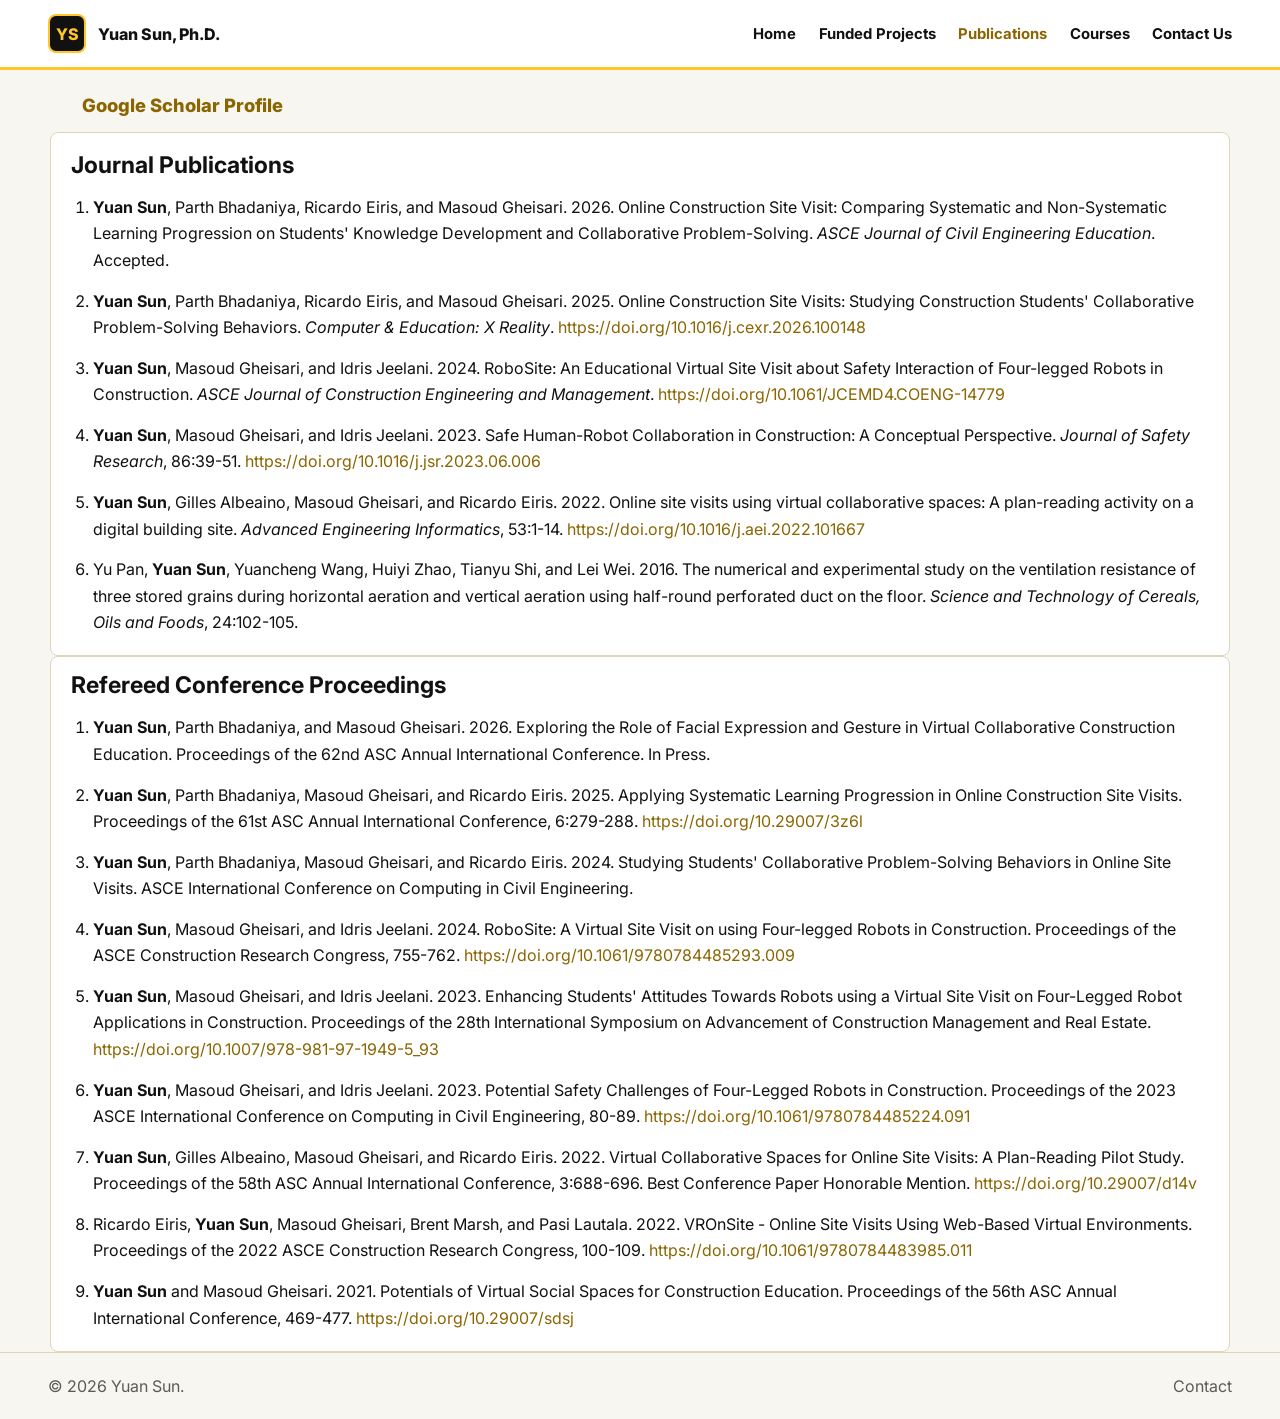
==== publications.html @ 4ef067db "Add files via upload" ====
<!doctype html>
<html lang="en">
  <head>
    <meta charset="utf-8">
    <meta name="viewport" content="width=device-width, initial-scale=1">
    <meta name="description" content="Publications by Yuan Sun, Ph.D.">
    <title>Yuan Sun, Ph.D. | Publications</title>
    <link rel="preconnect" href="https://fonts.googleapis.com">
    <link rel="preconnect" href="https://fonts.gstatic.com" crossorigin>
    <link href="https://fonts.googleapis.com/css2?family=Inter:wght@400;500;600;700;800&display=swap" rel="stylesheet">
    <link rel="stylesheet" href="styles.css">
  </head>
  <body>
    <header class="site-header">
      <a class="brand" href="index.html"><span class="brand-mark">YS</span><span>Yuan Sun, Ph.D.</span></a>
      <button class="menu-toggle" type="button" aria-label="Open navigation" aria-expanded="false"><span></span><span></span><span></span></button>
      <nav class="nav" aria-label="Primary navigation">
        <a href="index.html">Home</a>
        <a href="funded-projects.html">Funded Projects</a>
        <a class="active" href="publications.html">Publications</a>
        <a href="courses.html">Courses</a>
        <a href="contact.html">Contact Us</a>
      </nav>
    </header>

    <main class="page">
      <section class="publication-top">
        <a href="https://scholar.google.com/citations?user=ZSVhJ6EAAAAJ&hl=EN" target="_blank" rel="noreferrer">Google Scholar Profile</a>
      </section>

      <section class="section publication-section">
        <h2>Journal Publications</h2>
        <ol class="publication-list">
          <li><strong>Yuan Sun</strong>, Parth Bhadaniya, Ricardo Eiris, and Masoud Gheisari. 2026. Online Construction Site Visit: Comparing Systematic and Non-Systematic Learning Progression on Students' Knowledge Development and Collaborative Problem-Solving. <em>ASCE Journal of Civil Engineering Education</em>. Accepted.</li>
          <li><strong>Yuan Sun</strong>, Parth Bhadaniya, Ricardo Eiris, and Masoud Gheisari. 2025. Online Construction Site Visits: Studying Construction Students' Collaborative Problem-Solving Behaviors. <em>Computer &amp; Education: X Reality</em>. <a href="https://doi.org/10.1016/j.cexr.2026.100148" target="_blank" rel="noreferrer">https://doi.org/10.1016/j.cexr.2026.100148</a></li>
          <li><strong>Yuan Sun</strong>, Masoud Gheisari, and Idris Jeelani. 2024. RoboSite: An Educational Virtual Site Visit about Safety Interaction of Four-legged Robots in Construction. <em>ASCE Journal of Construction Engineering and Management</em>. <a href="https://doi.org/10.1061/JCEMD4.COENG-14779" target="_blank" rel="noreferrer">https://doi.org/10.1061/JCEMD4.COENG-14779</a></li>
          <li><strong>Yuan Sun</strong>, Masoud Gheisari, and Idris Jeelani. 2023. Safe Human-Robot Collaboration in Construction: A Conceptual Perspective. <em>Journal of Safety Research</em>, 86:39-51. <a href="https://doi.org/10.1016/j.jsr.2023.06.006" target="_blank" rel="noreferrer">https://doi.org/10.1016/j.jsr.2023.06.006</a></li>
          <li><strong>Yuan Sun</strong>, Gilles Albeaino, Masoud Gheisari, and Ricardo Eiris. 2022. Online site visits using virtual collaborative spaces: A plan-reading activity on a digital building site. <em>Advanced Engineering Informatics</em>, 53:1-14. <a href="https://doi.org/10.1016/j.aei.2022.101667" target="_blank" rel="noreferrer">https://doi.org/10.1016/j.aei.2022.101667</a></li>
          <li>Yu Pan, <strong>Yuan Sun</strong>, Yuancheng Wang, Huiyi Zhao, Tianyu Shi, and Lei Wei. 2016. The numerical and experimental study on the ventilation resistance of three stored grains during horizontal aeration and vertical aeration using half-round perforated duct on the floor. <em>Science and Technology of Cereals, Oils and Foods</em>, 24:102-105.</li>
        </ol>
      </section>

      <section class="section publication-section">
        <h2>Refereed Conference Proceedings</h2>
        <ol class="publication-list">
          <li><strong>Yuan Sun</strong>, Parth Bhadaniya, and Masoud Gheisari. 2026. Exploring the Role of Facial Expression and Gesture in Virtual Collaborative Construction Education. Proceedings of the 62nd ASC Annual International Conference. In Press.</li>
          <li><strong>Yuan Sun</strong>, Parth Bhadaniya, Masoud Gheisari, and Ricardo Eiris. 2025. Applying Systematic Learning Progression in Online Construction Site Visits. Proceedings of the 61st ASC Annual International Conference, 6:279-288. <a href="https://doi.org/10.29007/3z6l" target="_blank" rel="noreferrer">https://doi.org/10.29007/3z6l</a></li>
          <li><strong>Yuan Sun</strong>, Parth Bhadaniya, Masoud Gheisari, and Ricardo Eiris. 2024. Studying Students' Collaborative Problem-Solving Behaviors in Online Site Visits. ASCE International Conference on Computing in Civil Engineering.</li>
          <li><strong>Yuan Sun</strong>, Masoud Gheisari, and Idris Jeelani. 2024. RoboSite: A Virtual Site Visit on using Four-legged Robots in Construction. Proceedings of the ASCE Construction Research Congress, 755-762. <a href="https://doi.org/10.1061/9780784485293.009" target="_blank" rel="noreferrer">https://doi.org/10.1061/9780784485293.009</a></li>
          <li><strong>Yuan Sun</strong>, Masoud Gheisari, and Idris Jeelani. 2023. Enhancing Students' Attitudes Towards Robots using a Virtual Site Visit on Four-Legged Robot Applications in Construction. Proceedings of the 28th International Symposium on Advancement of Construction Management and Real Estate. <a href="https://doi.org/10.1007/978-981-97-1949-5_93" target="_blank" rel="noreferrer">https://doi.org/10.1007/978-981-97-1949-5_93</a></li>
          <li><strong>Yuan Sun</strong>, Masoud Gheisari, and Idris Jeelani. 2023. Potential Safety Challenges of Four-Legged Robots in Construction. Proceedings of the 2023 ASCE International Conference on Computing in Civil Engineering, 80-89. <a href="https://doi.org/10.1061/9780784485224.091" target="_blank" rel="noreferrer">https://doi.org/10.1061/9780784485224.091</a></li>
          <li><strong>Yuan Sun</strong>, Gilles Albeaino, Masoud Gheisari, and Ricardo Eiris. 2022. Virtual Collaborative Spaces for Online Site Visits: A Plan-Reading Pilot Study. Proceedings of the 58th ASC Annual International Conference, 3:688-696. Best Conference Paper Honorable Mention. <a href="https://doi.org/10.29007/d14v" target="_blank" rel="noreferrer">https://doi.org/10.29007/d14v</a></li>
          <li>Ricardo Eiris, <strong>Yuan Sun</strong>, Masoud Gheisari, Brent Marsh, and Pasi Lautala. 2022. VROnSite - Online Site Visits Using Web-Based Virtual Environments. Proceedings of the 2022 ASCE Construction Research Congress, 100-109. <a href="https://doi.org/10.1061/9780784483985.011" target="_blank" rel="noreferrer">https://doi.org/10.1061/9780784483985.011</a></li>
          <li><strong>Yuan Sun</strong> and Masoud Gheisari. 2021. Potentials of Virtual Social Spaces for Construction Education. Proceedings of the 56th ASC Annual International Conference, 469-477. <a href="https://doi.org/10.29007/sdsj" target="_blank" rel="noreferrer">https://doi.org/10.29007/sdsj</a></li>
        </ol>
      </section>
    </main>

    <footer class="site-footer"><p>&copy; <span id="year"></span> Yuan Sun.</p><a href="contact.html">Contact</a></footer>
    <script src="script.js"></script>
  </body>
</html>
---- styles.css ----
:root {
  --bg: #f7f6f0;
  --surface: #ffffff;
  --surface-soft: #f0ead4;
  --text: #111111;
  --muted: #5d5b52;
  --line: #ded6b9;
  --accent: #ffc629;
  --accent-dark: #8a6500;
  --gold: #ffc629;
  --black: #111111;
  --shadow: 0 22px 54px rgba(17, 17, 17, 0.13);
}

* {
  box-sizing: border-box;
}

html {
  scroll-behavior: smooth;
}

body {
  margin: 0;
  background: var(--bg);
  color: var(--text);
  font-family: Inter, system-ui, -apple-system, BlinkMacSystemFont, "Segoe UI", sans-serif;
  letter-spacing: 0;
}

a {
  color: inherit;
  text-decoration: none;
}

a:hover,
.nav a.active,
.page-header a,
.publication-list a,
.contact-card a {
  color: var(--accent-dark);
}

.site-header {
  align-items: center;
  background: rgba(255, 255, 255, 0.96);
  border-bottom: 3px solid var(--gold);
  display: grid;
  gap: 1rem;
  grid-template-columns: auto 1fr;
  left: 0;
  padding: 0.9rem clamp(1rem, 4vw, 3rem);
  position: sticky;
  right: 0;
  top: 0;
  z-index: 20;
}

.brand,
.nav,
.hero-actions,
.profile-links,
.site-footer {
  align-items: center;
  display: flex;
}

.brand {
  gap: 0.7rem;
  font-weight: 800;
}

.brand-mark,
.avatar {
  align-items: center;
  background: var(--black);
  border: 2px solid var(--gold);
  border-radius: 8px;
  color: var(--gold);
  display: grid;
  font-weight: 800;
  height: 2.4rem;
  justify-content: center;
  width: 2.4rem;
}

.nav {
  color: var(--black);
  font-size: 0.93rem;
  font-weight: 700;
  gap: clamp(0.75rem, 2vw, 1.4rem);
  justify-content: flex-end;
}

.menu-toggle {
  background: var(--surface);
  border: 1px solid var(--line);
  border-radius: 8px;
  display: none;
  height: 2.5rem;
  justify-self: end;
  padding: 0.55rem;
  width: 2.5rem;
}

.menu-toggle span {
  background: var(--text);
  display: block;
  height: 2px;
  margin: 4px 0;
  width: 100%;
}

.hero,
.page-header,
.section {
  margin-inline: auto;
  max-width: 1180px;
  padding: clamp(2.5rem, 6vw, 5rem) clamp(1rem, 4vw, 2rem);
}

.page-first {
  padding-top: clamp(2rem, 5vw, 4rem);
}

.hero {
  align-items: center;
  display: grid;
  background:
    linear-gradient(110deg, rgba(255, 198, 41, 0.18), transparent 42%),
    linear-gradient(180deg, #ffffff, var(--bg));
  gap: clamp(2rem, 6vw, 5rem);
  grid-template-columns: minmax(0, 1.12fr) minmax(290px, 0.68fr);
  min-height: 0;
  padding-bottom: clamp(1.5rem, 3vw, 2.5rem);
}

.page {
  min-height: calc(100vh - 8rem);
}

.page-header {
  max-width: none;
  padding-bottom: clamp(0.9rem, 2vw, 1.5rem);
  padding-top: clamp(1.7rem, 4vw, 3rem);
}

.page-header > * {
  margin-left: auto;
  margin-right: auto;
  max-width: 1180px;
}

.page-header p:last-child {
  color: var(--muted);
  font-size: 1rem;
  max-width: 780px;
}

.eyebrow {
  color: var(--accent-dark);
  font-size: 0.78rem;
  font-weight: 800;
  letter-spacing: 0.13em;
  margin: 0 0 0.9rem;
  text-transform: uppercase;
}

h1,
h2,
h3,
p {
  margin-top: 0;
}

h1 {
  font-size: clamp(2.35rem, 5vw, 4.25rem);
  line-height: 1;
  margin-bottom: 1.1rem;
}

.page-header h1 {
  font-size: clamp(1.65rem, 3vw, 2.45rem);
}

h2 {
  font-size: clamp(1.55rem, 3vw, 3rem);
  line-height: 1.08;
  margin-bottom: 1rem;
}

h3 {
  font-size: 1.12rem;
  line-height: 1.25;
  margin-bottom: 0.5rem;
}

p,
li,
dd,
td,
th {
  line-height: 1.65;
}

.hero-title {
  color: var(--black);
  font-size: clamp(1.1rem, 2vw, 1.35rem);
  font-weight: 800;
  margin-bottom: 0.25rem;
}

.hero-text {
  color: var(--muted);
  font-size: 1.12rem;
  max-width: 44rem;
}

.research-interests {
  border-left: 4px solid var(--gold);
  margin-top: 1.4rem;
  max-width: 48rem;
  padding-left: 1rem;
}

.research-interests h2 {
  font-size: 1rem;
  letter-spacing: 0.08em;
  margin-bottom: 0.55rem;
  text-transform: uppercase;
}

.research-interests ul {
  color: var(--muted);
  display: grid;
  gap: 0.25rem;
  margin: 0;
  padding-left: 1.1rem;
}

.hero-actions {
  flex-wrap: wrap;
  gap: 0.8rem;
  margin-top: 2rem;
}

.profile-links {
  flex-wrap: wrap;
  gap: 0.65rem;
  margin-top: 1.6rem;
}

.profile-link {
  align-items: center;
  border-radius: 999px;
  display: inline-flex;
  height: 2.35rem;
  justify-content: center;
  width: 2.35rem;
}

.profile-link span {
  align-items: center;
  border-radius: 999px;
  color: #ffffff;
  display: grid;
  font-family: Arial, Helvetica, sans-serif;
  font-size: 1rem;
  font-weight: 800;
  height: 2.35rem;
  justify-content: center;
  line-height: 1;
  min-width: 2.35rem;
  text-transform: none;
}

.profile-link strong {
  clip: rect(0 0 0 0);
  clip-path: inset(50%);
  height: 1px;
  overflow: hidden;
  position: absolute;
  white-space: nowrap;
  width: 1px;
}

.profile-link.scholar span {
  background: #4285f4;
  font-family: Georgia, "Times New Roman", serif;
  font-size: 1.35rem;
  font-weight: 700;
  position: relative;
}

.profile-link.scholar span::after {
  content: "+";
  font-family: Arial, Helvetica, sans-serif;
  font-size: 0.75rem;
  font-weight: 800;
  position: absolute;
  right: 0.47rem;
  top: 0.48rem;
}

.profile-link.linkedin span {
  background: #5b5b5b;
  font-size: 0.98rem;
}

.profile-link.orcid span {
  background: #a6ce39;
  color: #ffffff;
  font-size: 1rem;
}

.profile-link.researchgate span {
  background: #00ccbb;
  color: #ffffff;
  font-family: Georgia, "Times New Roman", serif;
  font-size: 1.1rem;
  position: relative;
}

.profile-link.researchgate sup {
  font-family: Arial, Helvetica, sans-serif;
  font-size: 0.48rem;
  margin-left: 0.02rem;
  position: relative;
  top: -0.35rem;
}

.button {
  border-radius: 8px;
  display: inline-flex;
  font-weight: 800;
  justify-content: center;
  min-height: 2.9rem;
  padding: 0.85rem 1rem;
}

.button.primary {
  background: var(--black);
  color: var(--gold);
}

.button.secondary {
  background: var(--surface);
  border: 1px solid var(--line);
}

.profile-card,
.person-card,
.course-list article,
.contact-card,
.publication-section,
.table-wrap {
  background: var(--surface);
  border: 1px solid var(--line);
  border-radius: 8px;
}

.feature-grid article {
  border-radius: 8px;
}

.profile-card {
  box-shadow: var(--shadow);
  padding: 1.15rem;
}

.profile-photo {
  aspect-ratio: 1.08;
  border-radius: 8px;
  display: block;
  object-fit: cover;
  object-position: center top;
  width: 100%;
}

.facts {
  margin: 1.15rem 0 0;
}

.facts div {
  border-top: 1px solid var(--line);
  padding: 0.9rem 0;
}

.facts div:last-child {
  padding-bottom: 0;
}

dt,
.tag,
.role,
.time {
  color: var(--muted);
  font-size: 0.78rem;
  font-weight: 800;
  letter-spacing: 0.08em;
  text-transform: uppercase;
}

dd {
  margin: 0.2rem 0 0;
}

.feature-grid,
.timeline,
.course-list {
  display: grid;
  gap: 1rem;
}

.feature-grid {
  grid-template-columns: repeat(3, minmax(0, 1fr));
}

.feature-grid.two {
  grid-template-columns: repeat(2, minmax(0, 1fr));
}

.feature-grid.one {
  grid-template-columns: minmax(0, 1fr);
}

.feature-grid article,
.course-list article,
.person-card,
.publication-section,
.contact-card {
  padding: 1.25rem;
}

.feature-grid p,
.section-heading p,
.project-row p,
.course-list p,
.person-card p,
.contact-card span,
.timeline p {
  color: var(--muted);
}

.two-column {
  display: grid;
  gap: clamp(2rem, 6vw, 5rem);
  grid-template-columns: 0.42fr 1fr;
}

.compact {
  padding-top: 0;
}

.credentials-section {
  display: grid;
  gap: clamp(2rem, 5vw, 4rem);
  grid-template-columns: minmax(0, 1.1fr) minmax(280px, 0.9fr);
  max-width: 1180px;
}

.credentials-section h2 {
  border-left: 4px solid var(--gold);
  font-size: 1rem;
  letter-spacing: 0.08em;
  margin-bottom: 0.55rem;
  padding-left: 1rem;
  text-transform: uppercase;
}

.section-heading {
  max-width: 34rem;
}

.section-heading.wide {
  max-width: 780px;
}

.person-card {
  display: grid;
  gap: 1rem;
  grid-template-columns: auto 1fr;
}

.person-card.featured {
  border-color: var(--gold);
}

.avatar {
  background: var(--surface-soft);
  color: var(--black);
}

.avatar-photo {
  border-radius: 8px;
  height: 5rem;
  object-fit: cover;
  object-position: center top;
  width: 5rem;
}

.timeline article,
.project-row {
  border-bottom: 1px solid var(--line);
  padding: 1.1rem 0;
}

.education-list {
  display: grid;
  gap: 0;
  padding-left: 1.25rem;
}

.certification-list {
  color: var(--muted);
  display: grid;
  gap: 0.65rem;
  margin: 0;
  padding-left: 2.1rem;
}

.certification-list li {
  line-height: 1.45;
}

.education-list article {
  border-bottom: 1px solid var(--line);
  padding: 0.5rem 0;
}

.education-list article:last-child {
  border-bottom: 0;
}

.education-list h3 {
  font-size: 1rem;
  margin-bottom: 0.1rem;
}

.education-list p {
  color: var(--muted);
  font-size: 0.95rem;
  margin-bottom: 0;
}

.timeline article:first-child,
.project-row:first-child {
  padding-top: 0;
}

.timeline article:last-child,
.project-row:last-child {
  border-bottom: 0;
  padding-bottom: 0;
}

.project-list {
  background: var(--surface);
  border: 1px solid var(--line);
  border-radius: 8px;
  padding: 1.25rem;
}

.project-row {
  align-items: start;
  display: grid;
  gap: 1rem;
  grid-template-columns: 220px 1fr;
}

.funding-logo {
  align-items: center;
  border-radius: 8px;
  display: grid;
  min-height: 7rem;
  padding: 1rem;
}

.funding-logo span {
  font-size: 2.3rem;
  font-weight: 800;
  line-height: 1;
}

.funding-logo small {
  display: block;
  font-size: 0.76rem;
  font-weight: 800;
  line-height: 1.25;
  text-transform: uppercase;
}

.usm-logo {
  background: var(--black);
  color: var(--gold);
}

.cpwr-logo {
  background: #ffffff;
  border: 3px solid #1f5f99;
  color: #1f5f99;
}

.cpwr-logo img {
  display: block;
  max-height: 4.5rem;
  max-width: 100%;
  object-fit: contain;
}

.project-meta {
  color: var(--muted);
  display: grid;
  gap: 0.2rem;
  margin: 1rem 0 0;
  padding-left: 1.1rem;
}

.publication-section + .publication-section {
  padding-top: 1rem;
}

.publication-section h2 {
  font-size: clamp(1.12rem, 1.8vw, 1.55rem);
}

.publication-top {
  margin-inline: auto;
  max-width: 1180px;
  padding: 1.5rem clamp(1rem, 4vw, 2rem) 1rem;
}

.publication-top a {
  color: var(--accent-dark);
  font-size: 1.15rem;
  font-weight: 800;
}

.publication-list {
  display: grid;
  gap: 0.9rem;
  margin: 1rem 0 0;
  padding-left: 1.4rem;
}

.table-wrap {
  overflow-x: auto;
}

.page-header + .section {
  padding-top: 0.6rem;
}

table {
  border-collapse: collapse;
  min-width: 0;
  table-layout: fixed;
  width: 100%;
}

th,
td {
  border-bottom: 1px solid var(--line);
  padding: 0.75rem 1rem;
  text-align: left;
  vertical-align: top;
}

th {
  color: var(--black);
  font-size: 0.82rem;
  letter-spacing: 0.08em;
  text-transform: uppercase;
}

tr:last-child td {
  border-bottom: 0;
}

.contact-layout {
  align-items: start;
  display: grid;
  gap: 2rem;
  grid-template-columns: minmax(260px, 0.5fr) 1fr;
}

.contact-layout.section {
  padding-top: 1.2rem;
}

.map-frame {
  border: 1px solid var(--line);
  border-radius: 8px;
  box-shadow: var(--shadow);
  min-height: 360px;
  width: 100%;
}

.contact-card {
  display: grid;
  gap: 1rem;
}

.contact-card a {
  font-weight: 800;
}

.contact-card span {
  color: var(--muted);
  display: block;
  font-size: 0.78rem;
  font-weight: 800;
  letter-spacing: 0.08em;
  margin-bottom: 0.25rem;
  text-transform: uppercase;
}

.contact-card p {
  margin-bottom: 0;
}

.site-footer {
  border-top: 1px solid var(--line);
  color: var(--muted);
  gap: 1rem;
  justify-content: space-between;
  padding: 1.25rem clamp(1rem, 4vw, 3rem);
}

.site-footer p {
  margin: 0;
}

@media (max-width: 980px) {
  .site-header {
    grid-template-columns: 1fr auto;
  }

  .menu-toggle {
    display: block;
  }

  .nav {
    display: none;
    grid-column: 1 / -1;
    justify-content: flex-start;
    flex-wrap: wrap;
  }

  .nav.open {
    display: flex;
  }

  .hero,
  .two-column,
  .contact-layout,
  .credentials-section {
    grid-template-columns: 1fr;
  }

  .hero {
    min-height: auto;
  }

  .feature-grid,
  .feature-grid.two {
    grid-template-columns: 1fr;
  }
}

@media (max-width: 620px) {
  .brand span:last-child {
    font-size: 0.95rem;
  }

  h1 {
    font-size: clamp(2.35rem, 12vw, 3.6rem);
  }

  .page-header h1 {
    font-size: clamp(1.55rem, 8vw, 2.25rem);
  }

  .button {
    width: 100%;
  }

  .profile-photo {
    aspect-ratio: 1.45;
  }

  .project-row,
  .person-card {
    grid-template-columns: 1fr;
  }

  .site-footer {
    align-items: flex-start;
    flex-direction: column;
  }
}
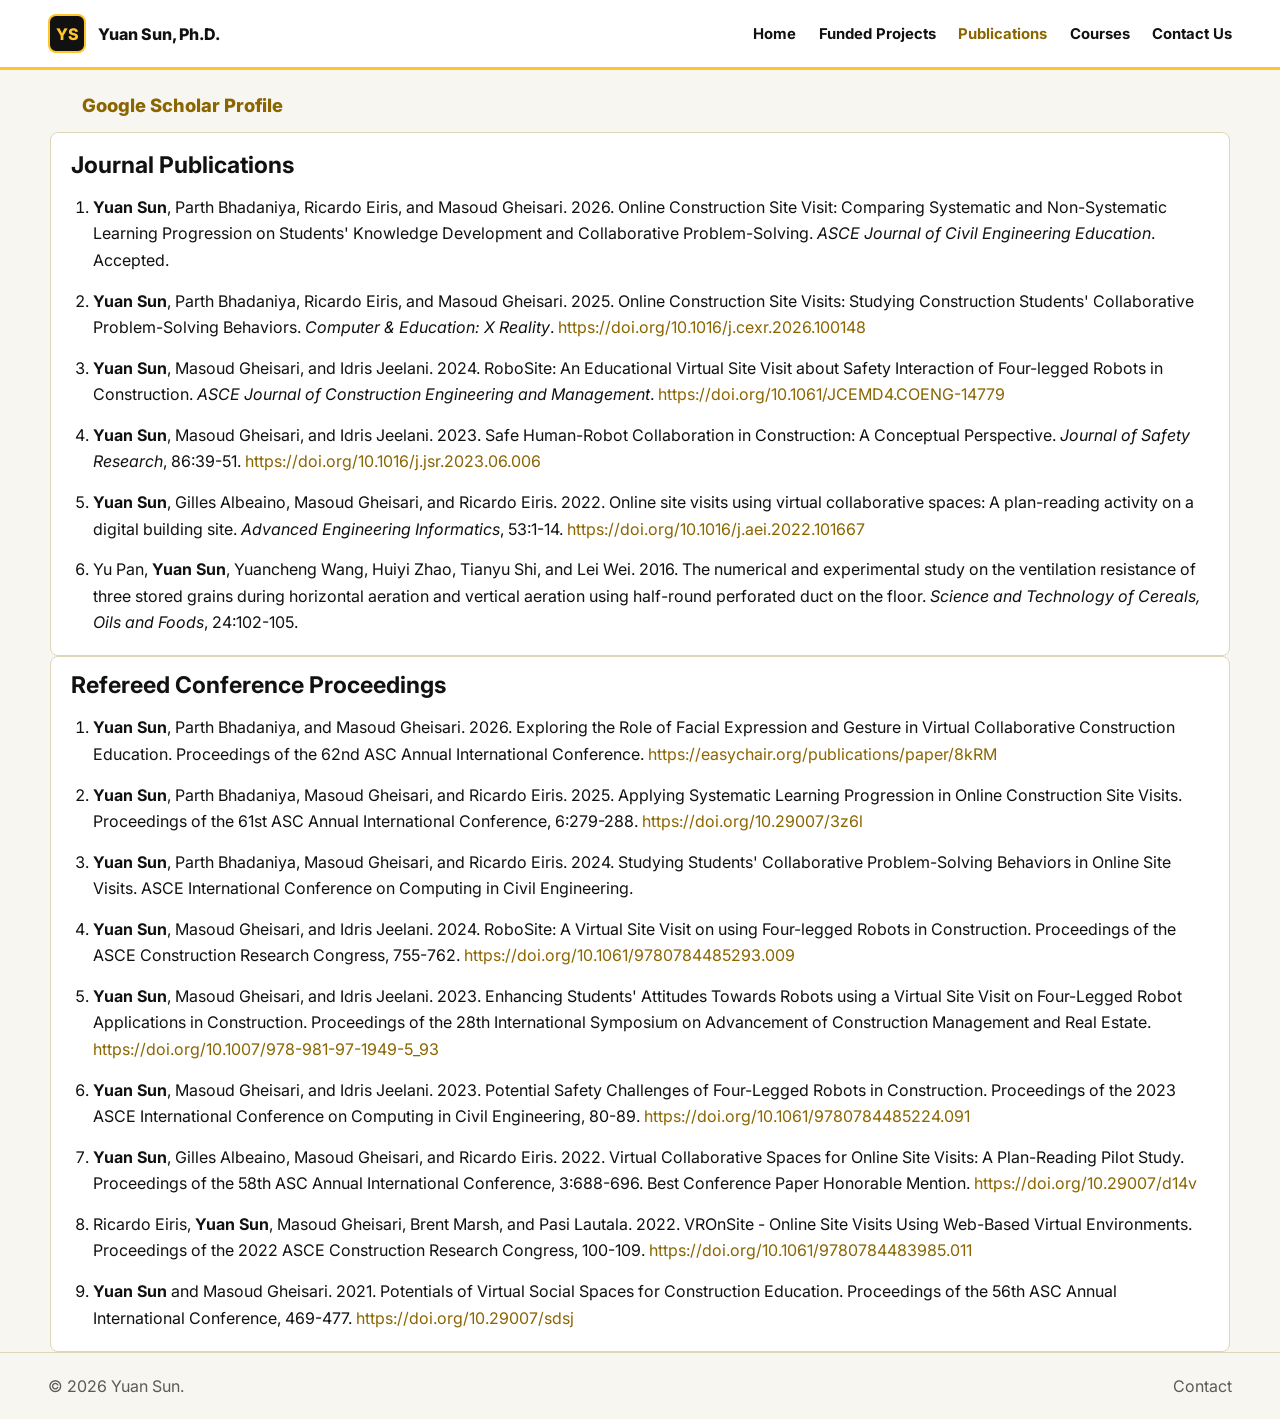
==== commit 329c0f18: "Update ASC conference publication" ====
--- a/publications.html
+++ b/publications.html
@@ -43,7 +43,7 @@
       <section class="section publication-section">
         <h2>Refereed Conference Proceedings</h2>
         <ol class="publication-list">
-          <li><strong>Yuan Sun</strong>, Parth Bhadaniya, and Masoud Gheisari. 2026. Exploring the Role of Facial Expression and Gesture in Virtual Collaborative Construction Education. Proceedings of the 62nd ASC Annual International Conference. In Press.</li>
+          <li><strong>Yuan Sun</strong>, Parth Bhadaniya, and Masoud Gheisari. 2026. Exploring the Role of Facial Expression and Gesture in Virtual Collaborative Construction Education. Proceedings of the 62nd ASC Annual International Conference. <a href="https://easychair.org/publications/paper/8kRM" target="_blank" rel="noreferrer">https://easychair.org/publications/paper/8kRM</a></li>
           <li><strong>Yuan Sun</strong>, Parth Bhadaniya, Masoud Gheisari, and Ricardo Eiris. 2025. Applying Systematic Learning Progression in Online Construction Site Visits. Proceedings of the 61st ASC Annual International Conference, 6:279-288. <a href="https://doi.org/10.29007/3z6l" target="_blank" rel="noreferrer">https://doi.org/10.29007/3z6l</a></li>
           <li><strong>Yuan Sun</strong>, Parth Bhadaniya, Masoud Gheisari, and Ricardo Eiris. 2024. Studying Students' Collaborative Problem-Solving Behaviors in Online Site Visits. ASCE International Conference on Computing in Civil Engineering.</li>
           <li><strong>Yuan Sun</strong>, Masoud Gheisari, and Idris Jeelani. 2024. RoboSite: A Virtual Site Visit on using Four-legged Robots in Construction. Proceedings of the ASCE Construction Research Congress, 755-762. <a href="https://doi.org/10.1061/9780784485293.009" target="_blank" rel="noreferrer">https://doi.org/10.1061/9780784485293.009</a></li>
